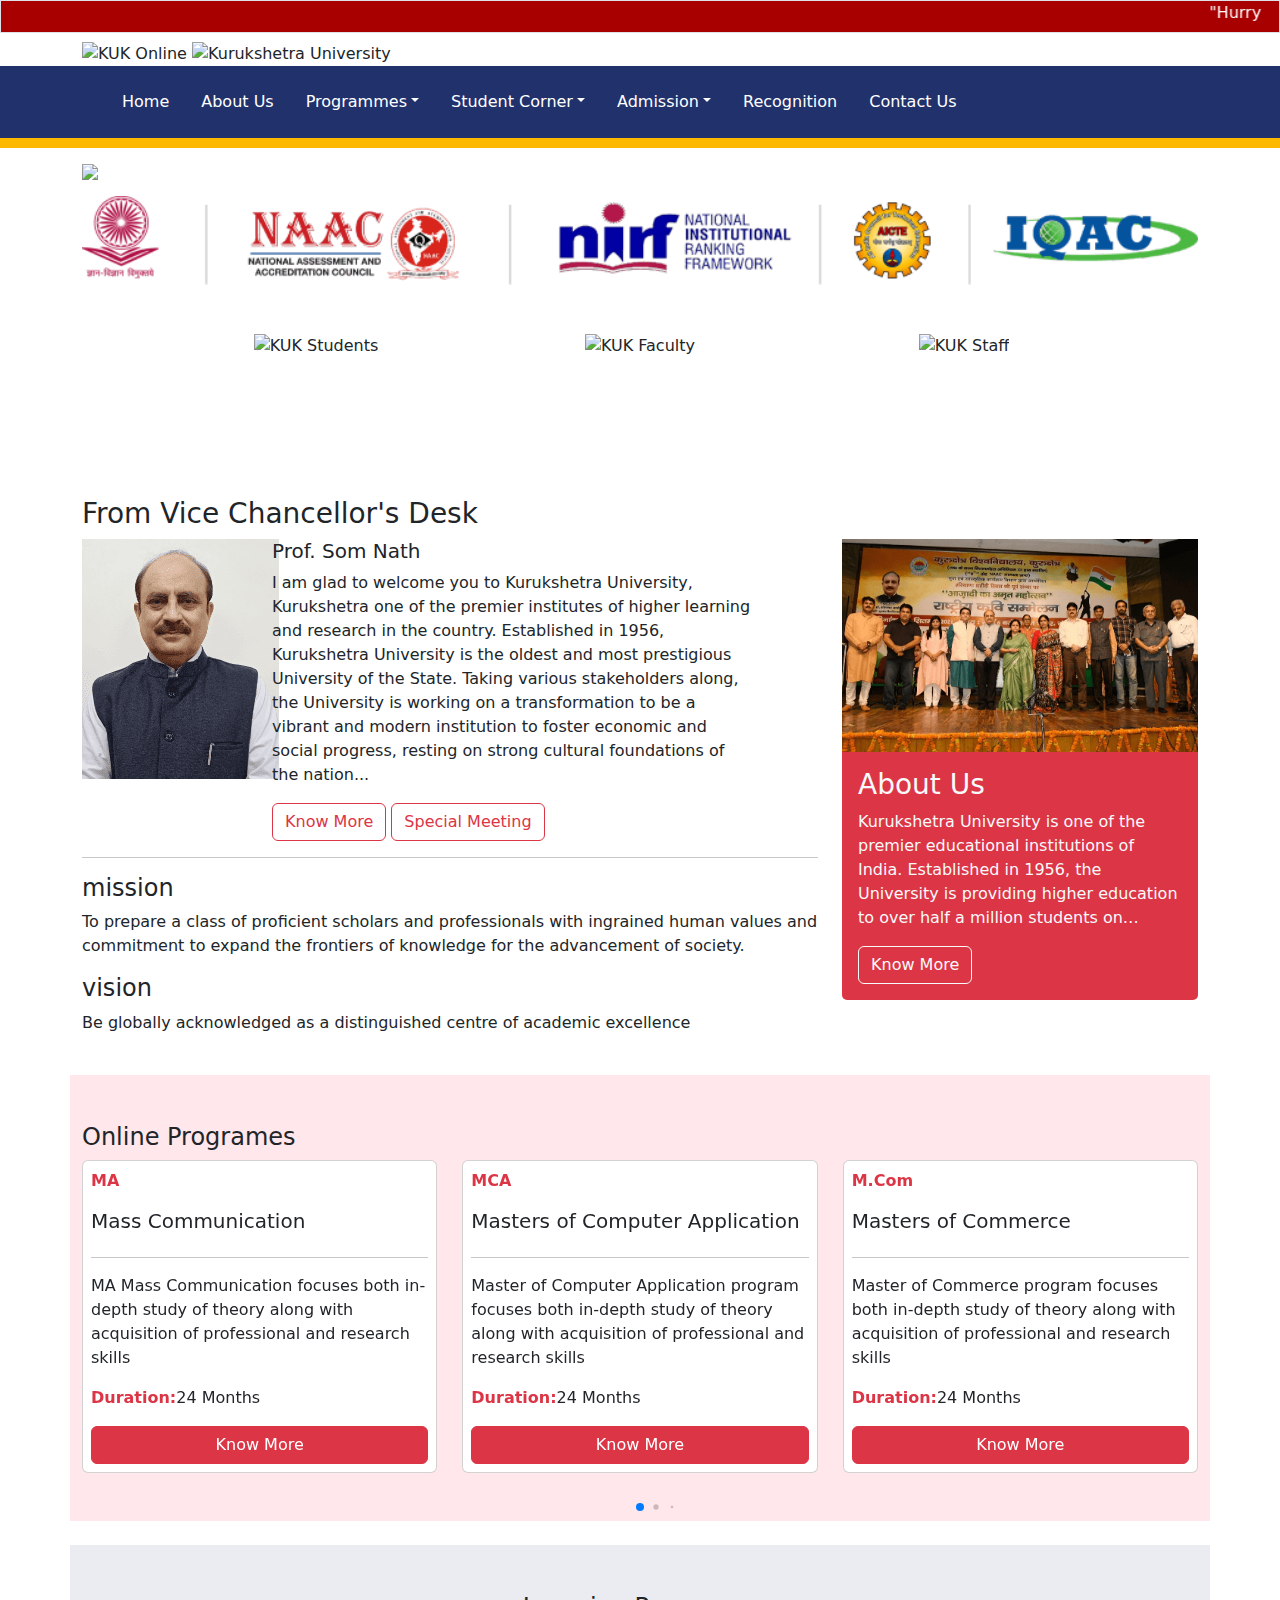
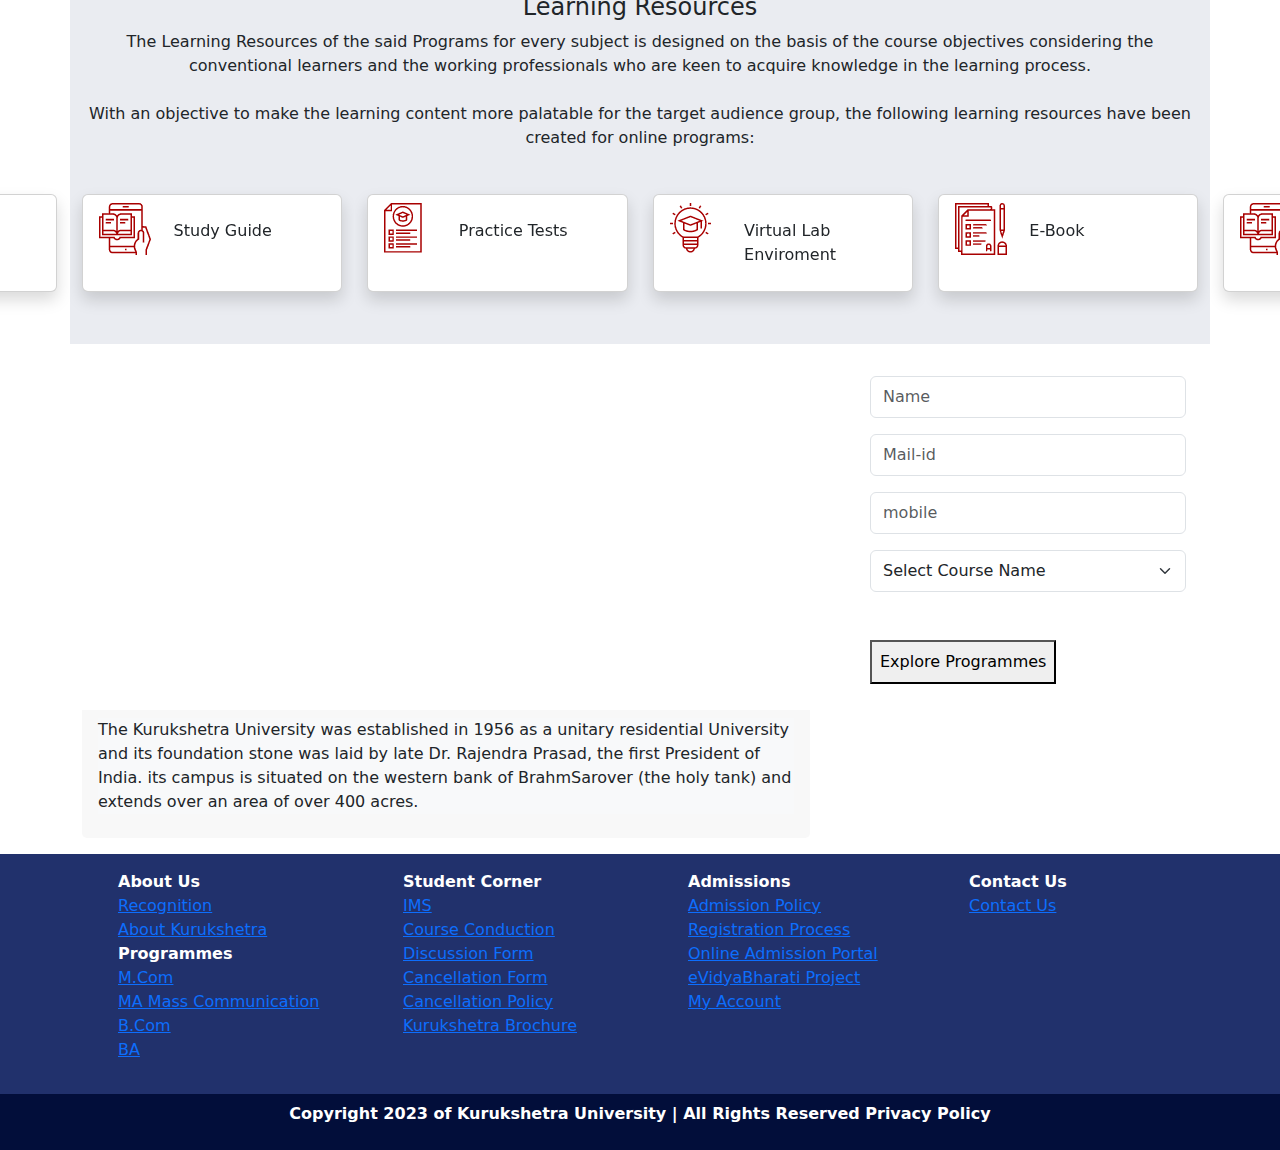
==== index.html @ e7f2679b "Add files via upload" ====
<!DOCTYPE html>
<html lang="en">

<head>
  <title>Bootstrap Example</title>
  <meta charset="utf-8">
  <meta name="viewport" content="width=device-width, initial-scale=1">
  <!-- Link bootstrap -->
  <link rel="stylesheet" href="swiper-bundle.min.css">

  <link href="https://cdn.jsdelivr.net/npm/bootstrap@5.3.0/dist/css/bootstrap.min.css" rel="stylesheet">
  <script src="https://cdn.jsdelivr.net/npm/bootstrap@5.3.0/dist/js/bootstrap.bundle.min.js"></script>
  <link href="css/kukcustom.css" rel="stylesheet" type="text/css">

</head>

<body>
  <!--head section start-->
  <div class="container-fluid text-white border" style="background-color:#A80000">
    <marquee>"Hurry Up! Admissions for Current Batch Closing Soon. Only few seats left. Enroll Now."</marquee>
  </div>
  <!--logo start-->
  <div class="container-fluid  mt-2">
     <div class="container">
    <img style="height: 70px;" src="https://www.kukonline.in/assets/img/home_img/kuk_logo.png" alt="KUK Online"
      loading="lazy"></img>
   
    <img style="height: 60px;" src="https://www.kukonline.in/assets/img/logonewkuk.png" alt="Kurukshetra University"
      loading="lazy"></img>
    </div>
  </div>
  <!--logo end-->
  <!--nav start-->
  <nav class="navbar navbar-expand-lg ps-5 sticky-top" style="background-color:#21316C">
    <div class="container">
      <button class="navbar-toggler bg-light" type="button" data-bs-toggle="collapse"
        data-bs-target="#navbarSupportedContent" aria-controls="navbarSupportedContent" aria-expanded="false"
        aria-label="Toggle navigation">
        <span class="toggle navbar-toggler-icon"></span>
      </button>
      <div class="collapse navbar-collapse" id="navbarSupportedContent">
        <ul class="navbar-nav">
          <li class="nav-item p-2">
            <a class="nav-link active text-white" aria-current="page" href="#">Home</a>
          </li>
          <li class="nav-item p-2">
            <a class="nav-link text-white" href="aboutUs.html">About Us</a>
          </li>
          <li class="nav-item dropdown p-2">
            <a class="nav-link dropdown-toggle text-white" href="#" id="navbarDropdown" role="button"
              data-bs-toggle="dropdown" aria-expanded="false">Programmes</a>
            <ul class="dropdown-menu" aria-labelledby="navbarDropdown">
              <li><a class="dropdown-item" href="#"><button class="btn btn-outline-primary">M.Com</button></a></li>
              <li><a class="dropdown-item" href="#">MA Mass Communication</a></li>
              <li><a class="dropdown-item" href="#">BA</a></li>
              <li><a class="dropdown-item" href="#">Certificate Courses</a></li>
            </ul>
          </li>
          <li class="nav-item dropdown p-2">
            <a class="nav-link dropdown-toggle text-white" href="#" id="navbarDropdown" role="button"
              data-bs-toggle="dropdown" aria-expanded="false">Student Corner</a>
            <ul class="dropdown-menu" aria-labelledby="navbarDropdown">
              <li><a class="dropdown-item" href="#">IMS</a></li>
              <li><a class="dropdown-item" href="#">Assissments</a></li>
              <li><a class="dropdown-item" href="#">Course Conduction</a></li>
              <li><a class="dropdown-item" href="#">Discussion Forum</a></li>
              <li><a class="dropdown-item" href="#">Live Lecture</a></li>
            </ul>
          </li>
          <li class="nav-item dropdown p-2">
            <a class="nav-link dropdown-toggle text-white" href="#" id="navbarDropdown" role="button"
              data-bs-toggle="dropdown" aria-expanded="false">Admission</a>
            <ul class="dropdown-menu" aria-labelledby="navbarDropdown">
              <li><a class="dropdown-item" href="admission policy.html">Admission Policy</a></li>
              <li><a class="dropdown-item" href="regestration process.html">Registration Process</a></li>
              <li><a class="dropdown-item" href="#">Online Admission Portal</a></li>
            </ul>
          </li>
          <li class="nav-item p-2">
            <a class="nav-link text-white" href="recognition.html" tabindex="-1">Recognition</a>
          </li>
          <li class="nav-item p-2">
            <a class="nav-link text-white" href="contactus.html" tabindex="-1">Contact Us</a>
          </li>
        </ul>
      </div>
    </div>
  </nav>
  <div style="height:10px;border-width:0;background-color:#fcb900" class="mt-0 col-12"> </div>
  <!--nav end-->
  <!--head section end-->

  <!--main body-->

  <div class="container mt-3">
    <img src="https://www.kukonline.in/assets/img/home_img/banner.png" class="col-12 d-block"></img>
  </div>


  <div class="container mt-3">
    <img src="Group 7998.png" class="col-12 d-block"></img>
  </div>


  <div class="container-fluid mt-3" style="background-image: url('https://www.kukonline.in/assets/img/home_img/Vvu2q9--2222.png');">
    <div class="container py-3 px-5">
      <div class="row px-5 mt-3 text-center">
        <div class="col-md-4  text_center">
          <img class="" src="https://www.kukonline.in/assets/img/home_img/student.png" alt="KUK Students" loading="lazy">
          <h3><span class="text-white">26,000+ <br><hr></span></h3>
          <!-- <hr class="text-white " width="30%"> -->
          <p class="text-white">Students</p>
        </div>
        <div class="col-md-4 text_center">
          <img class="" src="https://www.kukonline.in/assets/img/home_img/Faculty.png" alt="KUK Faculty" loading="lazy">
          <h3><span class="text-white">500+ <br><hr></span></h3>
          <!-- <hr class="text-white text-center" width="30%"> -->
          <p class="text-white">Faculty</p>
        </div>
        <div class="col-md-4 text_center">
          <img class="" src="https://www.kukonline.in/assets/img/home_img/Staff.png" alt="KUK Staff" loading="lazy">
          <h3><span class="text-white">2,000+ <br><hr></span></h3>
          <!-- <hr class="text-white" width="30%"> -->
          <p class="text-white">Staff</p>
        </div>
      </div>
    </div>
  </div>

  <!-- vc start -->
  <div class="container mt-3">
    <h3>From Vice Chancellor's Desk</h3>
    <div class="row">
      <div class="col-sm-8  col-md-8">
        <div class="row">
          <div class="col-sm-3  col-md-3">
            <img src="vc.png">
          </div>
          <div class="col-sm-8  col-md-8">
            <h5>Prof. Som Nath</h5>
            <p>I am glad to welcome you to Kurukshetra University, Kurukshetra one of the premier institutes of higher
              learning and research in the country.

              Established in 1956, Kurukshetra University is the oldest and most prestigious University of the State.
              Taking various stakeholders along, the University is working on a transformation to be a vibrant and
              modern institution to foster economic and social progress, resting on strong cultural foundations of the
              nation...</p>
            <button class="btn btn-outline-danger">Know More</button>
            <button class="btn btn-outline-danger">Special Meeting</button>
          </div>
        </div>
        <hr>
        <h4 class="mision">mission</h4>
        <p>To prepare a class of proficient scholars and professionals with ingrained human values and commitment
          to expand the frontiers of knowledge for the advancement of society.</p>
        <h4 class="vision">vision</h4>
        <p>Be globally acknowledged as a distinguished centre of academic excellence</p>
      </div>

      <div class="col-sm-4 text-white">
        <div class="card border-0">
          <img src="D-11.png" alt="image" class="w-100">
          <div class="card-footer bg-danger text-light border-0 py-3">
            <h3>About Us</h3>
            <p>Kurukshetra University is one of the premier educational institutions of India.
              Established in 1956, the University is providing higher education to over half a million students on…</p>
              <button class="btn btn-outline-light know-more fw-strong">Know More</button>
          </div>
        </div>
      </div>

    </div>
  </div>
    <!--mission-vision end-->

  <!-- Swiper slide 1 start -->
  <div class="container swiper py-5 mt-4" style="background-color: rgb(255, 231, 235);">
    <h4>Online Programes</h4>
    <div class="slide-content">
      <div class="card-wrapper swiper-wrapper">

        <div class="card swiper-slide p-2">
          <p class="text-danger fw-bold">MA</p>
          <h5>Mass Communication</h5>
          <hr>
          <div>
            <p>MA Mass Communication focuses both in-depth study of theory along with acquisition of professional
              and research skills</p>
            <strong class="text-danger">Duration:</strong><span>24 Months</span><br>
            <button class="btn col-12 mt-3 btn-danger">Know More</button>
          </div>
        </div>

        <div class="card swiper-slide p-2">
          <p class="text-danger fw-bold">MCA</p>
          <h5>Masters of Computer Application</h5>
          <hr>
          <div>
            <p>Master of Computer Application program focuses both in-depth study of theory along with acquisition of
              professional
              and research skills</p>
            <strong class="text-danger">Duration:</strong><span>24 Months</span><br>
            <button class="btn col-12 mt-3 btn-danger">Know More</button>
          </div>
        </div>

        <div class="card swiper-slide p-2">
          <p class="text-danger fw-bold">M.Com</p>
          <h5>Masters of Commerce</h5>
          <hr>
          <div>
            <p>Master of Commerce program focuses both in-depth study of theory along with acquisition of professional
              and research skills</p>
            <strong class="text-danger">Duration:</strong><span>24 Months</span><br>
            <button class="btn col-12 mt-3 btn-danger">Know More</button>
          </div>
        </div>


      </div>
    </div>
    <div class="swiper-pagination"></div>
  </div>
  <!-- swiper slide 1 end -->

  <!-- swiper slide 2 start -->
  <div class="container swiper1 py-5 mt-4" style="background-color: rgb(234, 236, 241);">
    <h4 class="text-center">Learning Resources</h4>
    <p class="text-size text-center">The Learning Resources of the said Programs for every subject is designed on the
      basis of the course objectives considering the conventional learners and the working professionals who are keen to
      acquire knowledge in the learning process.
      <br><br>
      With an objective to make the learning content more palatable for the target audience group, the following
      learning resources have been created for online programs:
    </p>
    <br>
    <div class="slide-content-1 py-1">
      <div class="card-wrapper swiper-wrapper ">

        <div class="card swiper-slide p-2 shadow">
          <div class="row">
            <div class="col-3"><img src="Intersection 4.png" class="img ps-2"></div>
            <div class="col-9">
              <p class="ms-3 mt-3">Study Guide</p>
            </div>
          </div>
        </div>

        <div class="card swiper-slide p-2 shadow">
          <div class="row">
            <div class="col-3"><img src="Intersection 5.png" class="img ps-2">
            </div>
            <div class="col-9">
              <p class="ms-3 mt-3">Practice Tests</p>
            </div>
          </div>

        </div>

        <div class="card swiper-slide p-2 shadow">
          <div class="row">
            <div class="col-3"><img src="Intersection 6.png" class="img ps-2">
            </div>
            <div class="col-9">
              <p class="ms-3 mt-3">Virtual Lab Enviroment</p>
            </div>
          </div>

        </div>

        <div class="card swiper-slide p-2 shadow">
          <div class="row">
            <div class="col-3"> <img src="Intersection7.png" class="img ps-2">
            </div>
            <div class="col-9">
              <p class="ms-3 mt-3">E-Book</p>
            </div>
          </div>

        </div>

      </div>
    </div>
  </div>
<!-- swiper slide 2 end -->

  <!--tour and form start-->
  <!--tour start-->
  <div class="container my-3 ">
    <div class="row g-5">
      <div class="col-lg-8 col-md-8 col-sm-12 ">
      <div class="card border-0">
        <iframe  src="https://www.youtube.com/embed/4t4_K1Xq5Sc" height="350">
        </iframe>
        <div class="card-footer border-0">
          <p class="bg-light">The Kurukshetra University was established in 1956 as a unitary residential University and its foundation
            stone was laid by late Dr. Rajendra Prasad, the first President of India.
           
            its campus is situated on the western bank of BrahmSarover (the holy tank) and extends over an area of over
            400 acres.
            </p>
        </div>
      </div>
    </div>
      <!--tour end-->
      <!--form start-->
      <div class="col-lg-4 col-md-4 col-sm-12  text-white">
        <span class=" col-12 py-5  shadow " style="background-color: rgb(255, 231, 235);">
          <div class="container">
            <form action="#" method="post" class="form  rounded">
              <div class="">
                <input type="text" placeholder="Name" required class="form-control mt-3 py-2">
              </div>
              <div class="">
                <input type="text" placeholder="Mail-id" required class="form-control mt-3 py-2">
              </div>
              <div class="">
                <input type="text" placeholder="mobile" required class="form-control mt-3 py-2">
              </div>
              <div class="mt-3">
                <select class="form-select py-2">
                  <option>Select Course Name</option>
                  <option>M.Com</option>
                  <option>MA Mass Communication</option>
                  <option>B.Com</option>
                  <option>BA</option>
                </select>
              </div>
              <button type="submit" class="btn-primary p-2 mt-5">Explore Programmes</button>
            </form>
          </div>
        </span>
      </div>
    </div>
  </div>
  <!--form end-->
  <!--tour and form end-->
  <!--footer start-->
  <footer style="background-color:#21316C">
    <div class="container" style="background-color:#21316C">
      <div class="row">
        <div class="col-sm-3 p-3 text-white">
          <ul type="none">
            <li class="fw-bold">About Us</li>
            <li><a class="text-dec-color" href="recognition.html">Recognition</a></li>
            <li><a class="text-dec-color" href="aboutUs.html">About Kurukshetra</a></li>
            <li class="fw-bold">Programmes</li>
            <li><a class="text-dec-color" href="#">M.Com</a></li>
            <li><a class="text-dec-color" href="#">MA Mass Communication</a></li>
            <li><a class="text-dec-color" href="#">B.Com</a></li>
            <li><a class="text-dec-color" href="#">BA</a></li>
          </ul>
        </div>
        <div class="col-sm-3 p-3  text-white">
          <ul type="none">
            <li class="fw-bold">Student Corner</li>
            <li><a class="text-dec-color" href="#">IMS</a></li>
            <li><a class="text-dec-color" href="#">Course Conduction</a></li>
            <li><a class="text-dec-color" href="#">Discussion Form</a></li>
            <li><a class="text-dec-color" href="#">Cancellation Form</a></li>
            <li><a class="text-dec-color" href="#">Cancellation Policy</a></li>
            <li><a class="text-dec-color" href="#">Kurukshetra Brochure</a></li>
          </ul>
        </div>
        <div class="col-sm-3 p-3  text-white ">
          <ul type="none">
            <li class="fw-bold">Admissions</li>
            <li><a class="text-dec-color" href="admission policy.html">Admission Policy</a></li>
            <li><a class="text-dec-color" href="regestration process.html">Registration Process</a></li>
            <li><a class="text-dec-color" href="#">Online Admission Portal</a></li>
            <li><a class="text-dec-color" href="#">eVidyaBharati Project</a></li>
            <li><a class="text-dec-color" href="#">My Account</a></li>
          </ul>
        </div>
        <div class="col-sm-3 py-3 text-white">
          <ul type="none">
            <li class="fw-bold">Contact Us</li>
            <li><a class="text-dec-color" href="contactus.html">Contact Us</a></li>
          </ul>
        </div>
      </div>
    </div>
  </footer>
  <!--footer end-->
  <script src="swiper-bundle.min.js"></script>
  <script src="swiper_style.js"> </script>

 <!-- copy rignt start -->
 <div class="container-fluid py-2" style="background-color: #020e3a; ">
  <p style="text-align: center; color: white;"><b>Copyright 2023 of Kurukshetra University | All Rights Reserved Privacy Policy<b></p>
  </div>
  <!-- copy right end-->
</body>

</html>
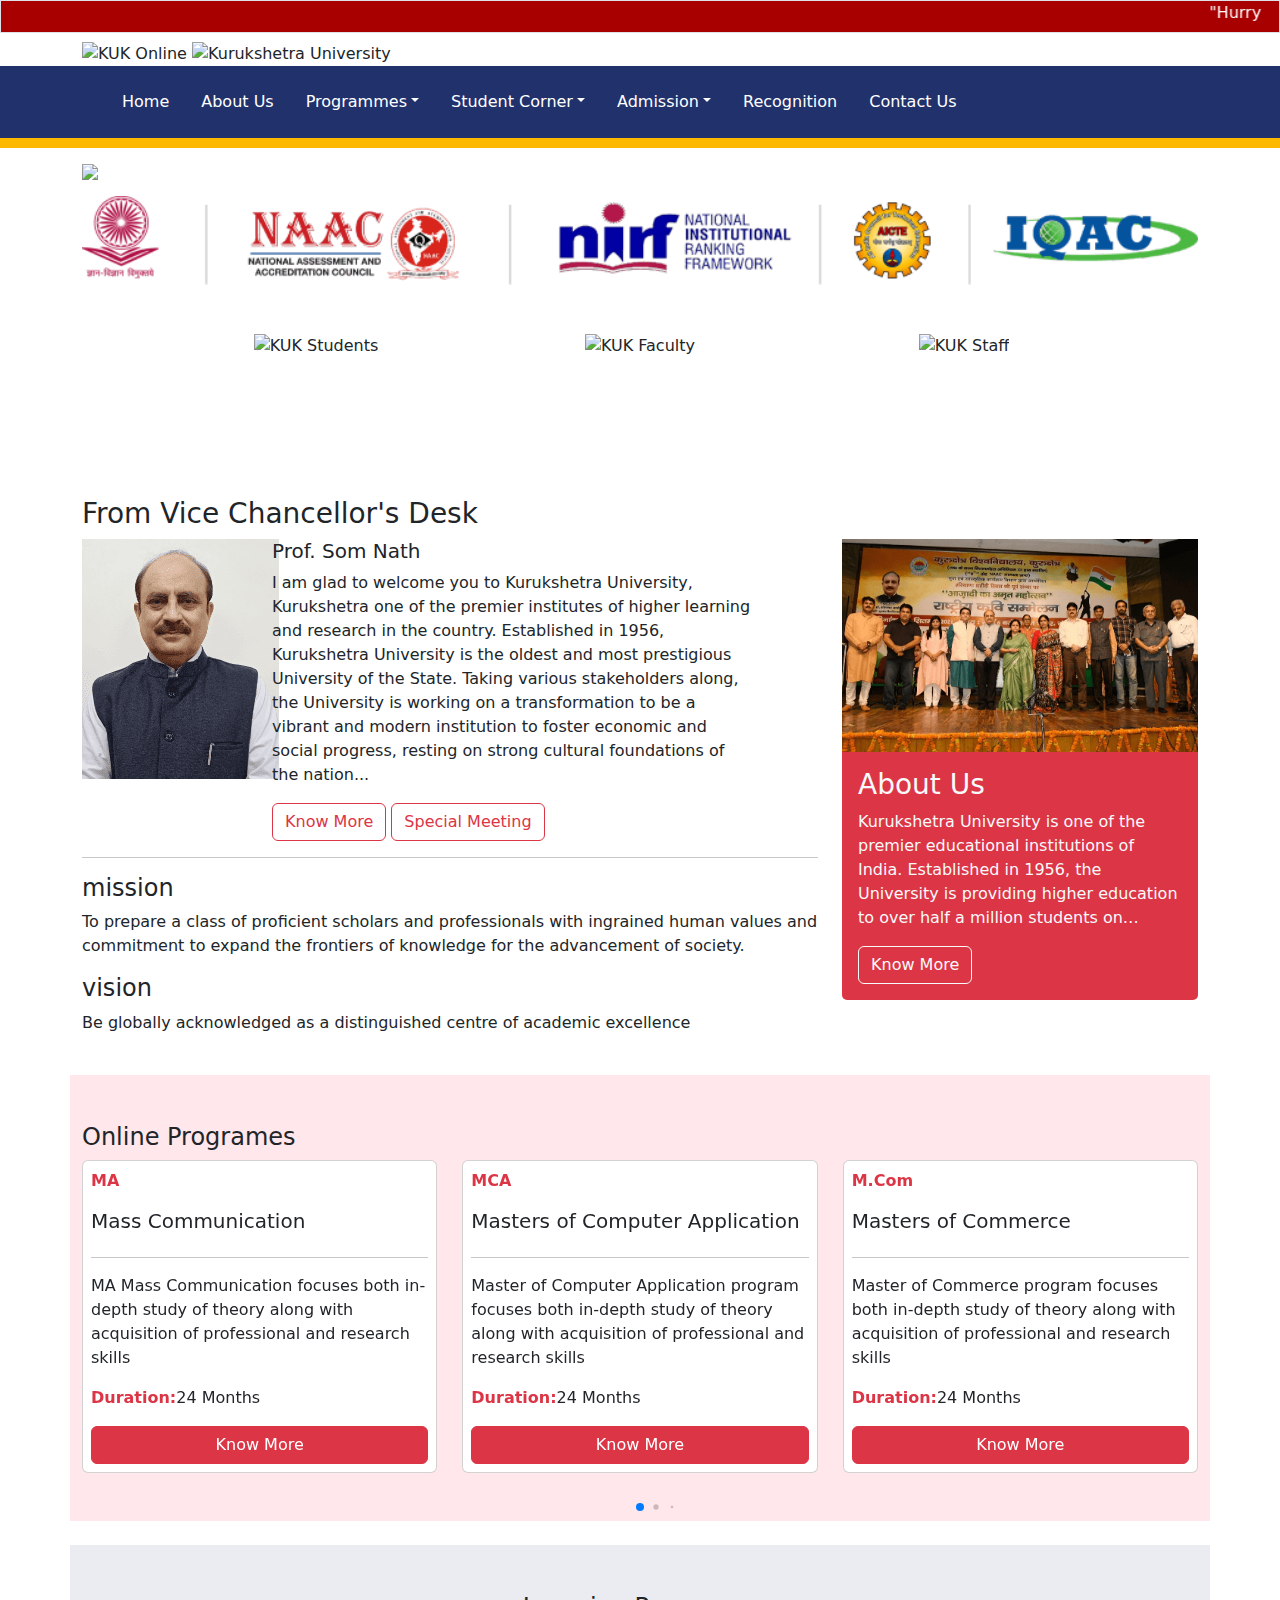
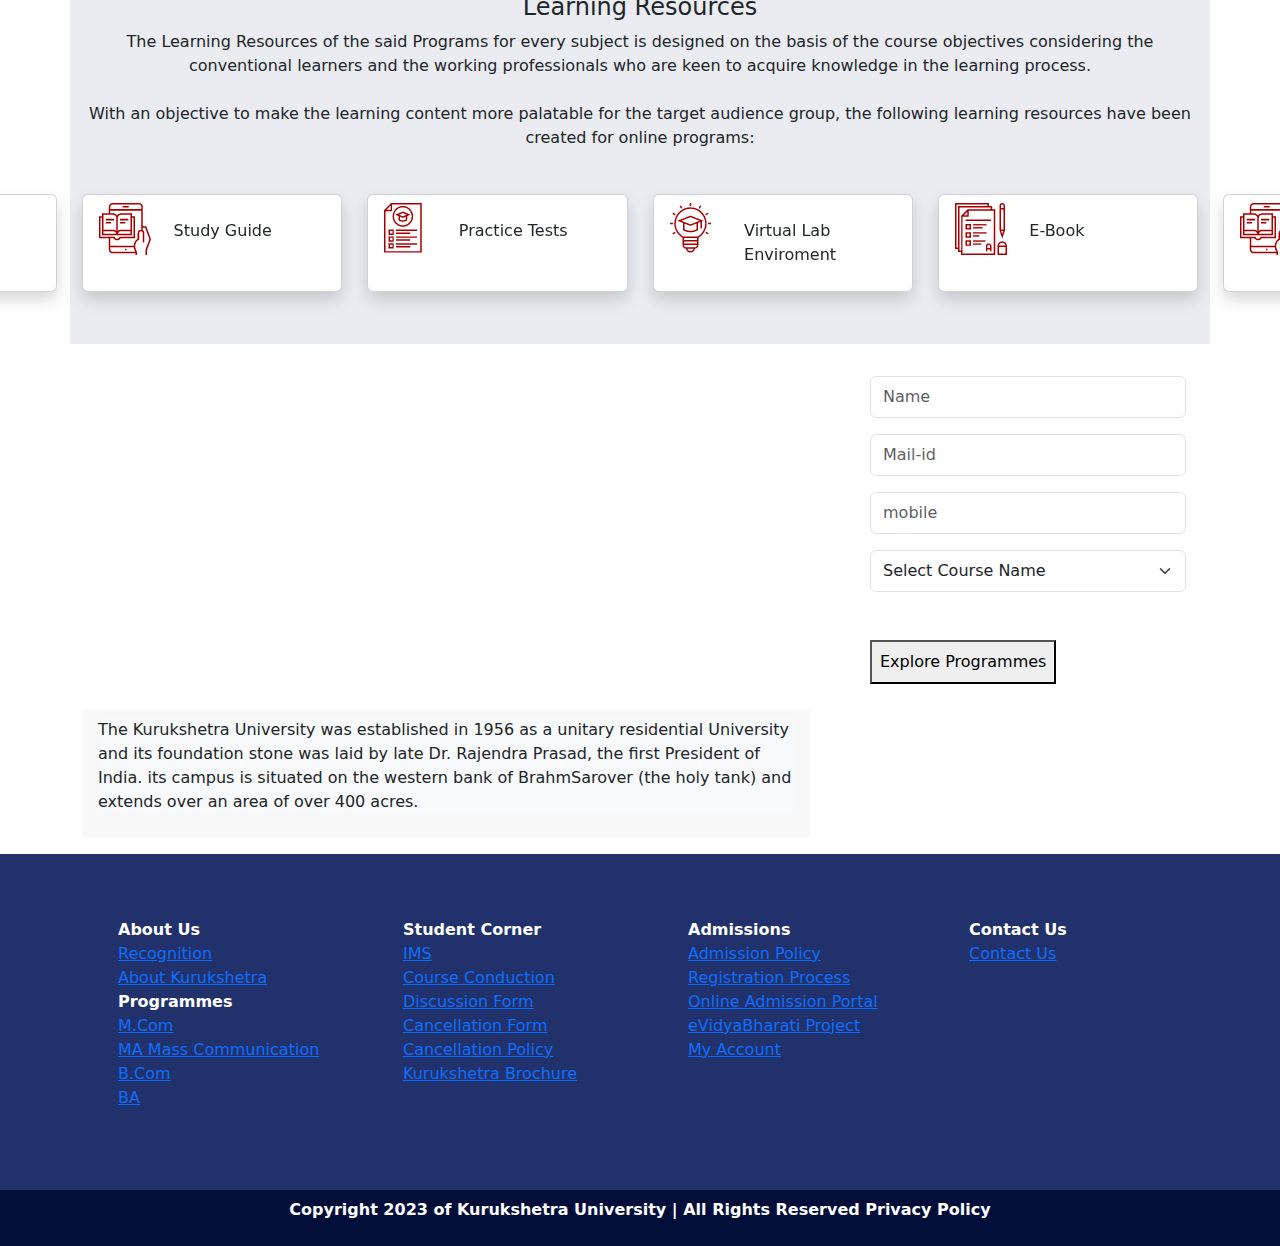
==== commit 7a19a5f4: "Update index.html" ====
--- a/index.html
+++ b/index.html
@@ -337,7 +337,7 @@
   <!--tour and form end-->
   <!--footer start-->
   <footer style="background-color:#21316C">
-    <div class="container" style="background-color:#21316C">
+    <div class="container py-5" style="background-color:#21316C">
       <div class="row">
         <div class="col-sm-3 p-3 text-white">
           <ul type="none">
@@ -392,4 +392,4 @@
   <!-- copy right end-->
 </body>
 
-</html>+</html>
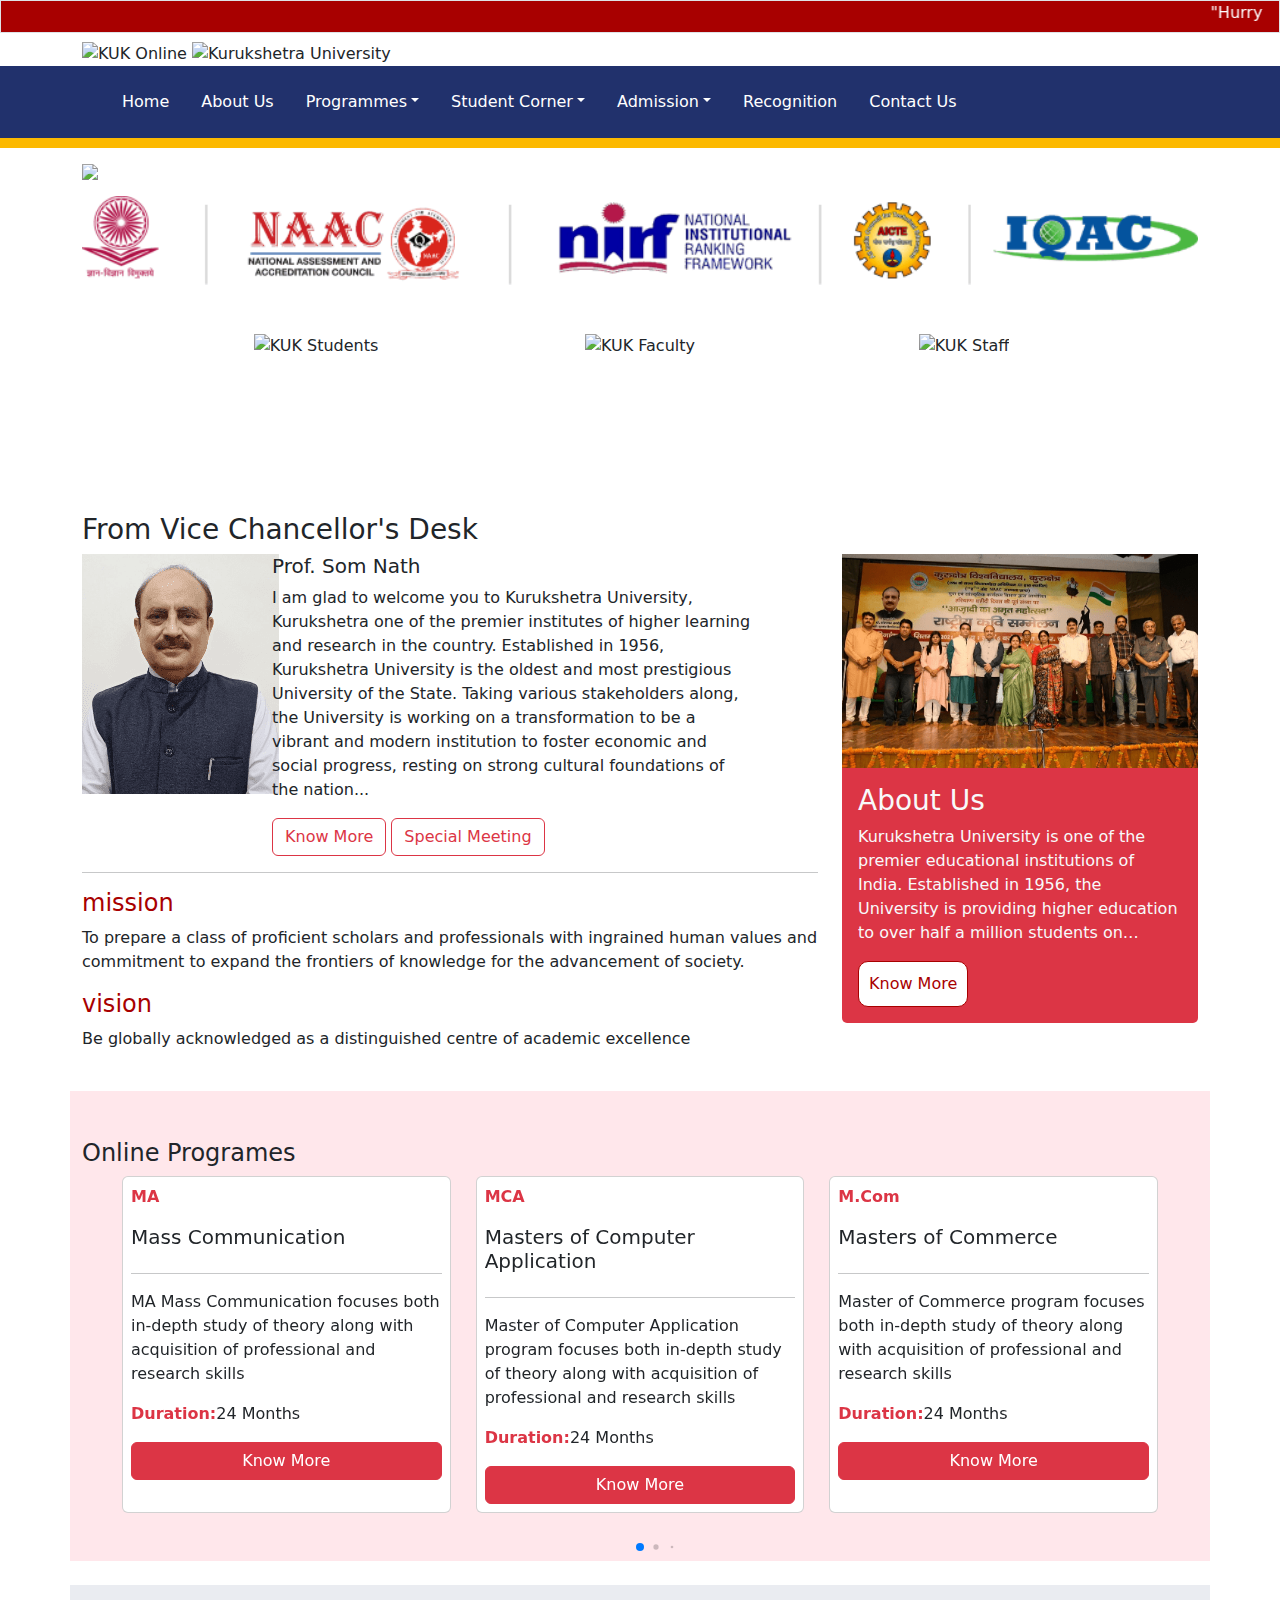
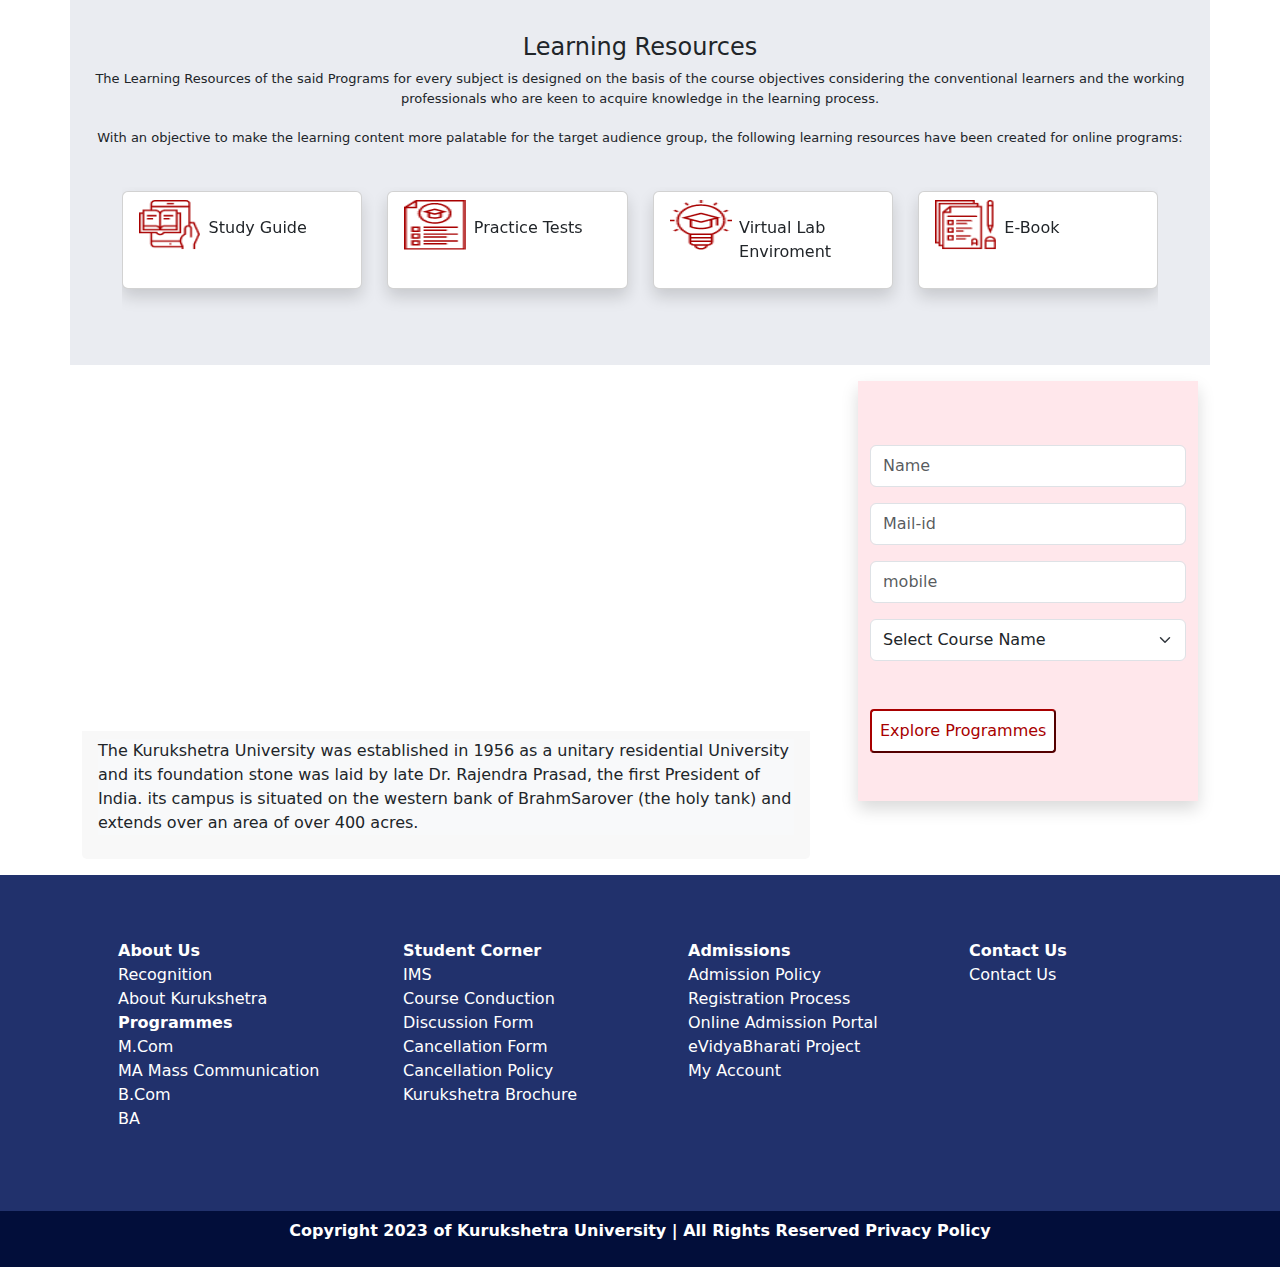
==== commit f4835d1d: "Update index.html" ====
--- a/index.html
+++ b/index.html
@@ -10,7 +10,7 @@
 
   <link href="https://cdn.jsdelivr.net/npm/bootstrap@5.3.0/dist/css/bootstrap.min.css" rel="stylesheet">
   <script src="https://cdn.jsdelivr.net/npm/bootstrap@5.3.0/dist/js/bootstrap.bundle.min.js"></script>
-  <link href="css/kukcustom.css" rel="stylesheet" type="text/css">
+  <link href="kukcustom.css" rel="stylesheet" type="text/css">
 
 </head>
 
--- a/kukcustom.css
+++ b/kukcustom.css
@@ -0,0 +1,101 @@
+.marquee-background-color {
+  background-color: #A80000;
+}
+
+.text-size {
+  font-size: small;
+}
+
+.img {
+  width: 70px;
+  height: 50px;
+}
+
+.text-dec-color {
+  text-decoration: none;
+  color: white;
+}
+
+span {
+  display: inline-block;
+  border-color: #A80000;
+
+}
+
+button {
+  border-radius: 4px;
+  padding: 5px;
+  background-color: white;
+  color: #A80000;
+  border-color: #A80000;
+}
+
+.know-more {
+  border-radius: 10px;
+  padding: 10px;
+  color: #A80000;
+  border-color: #A80000;
+  background-color: white;
+
+}
+
+.mision,
+.vision {
+  color: #A80000;
+  font-style: bold;
+}
+
+.form-color {
+  color: rgb(255, 199, 208);
+}
+
+/* slider css */
+
+.slide-content,
+.slide-content-1 {
+  margin: 0 40px;
+  overflow: hidden;
+}
+
+.card {
+  background-color: #FFF;
+
+}
+
+.overlay {
+  position: absolute;
+  left: 0;
+  top: 0;
+  height: 100%;
+  width: 100%;
+  background-color: #4070F4;
+  border-radius: 25px 25px 0 25px;
+}
+
+.overlay::before,
+.overlay::after {
+  content: '';
+  position: absolute;
+  right: 0;
+  bottom: -40px;
+  height: 40px;
+  width: 40px;
+  background-color: #4070F4;
+}
+
+.overlay::after {
+  border-radius: 0 25px 0 0;
+  background-color: #FFF;
+}
+
+@media screen and (max-width: 768px) {
+
+  .slide-content,
+  .slide-content-1 {
+    margin: 0 10px;
+  }
+
+  .swiper-navBtn {
+    display: none;
+  }
+}